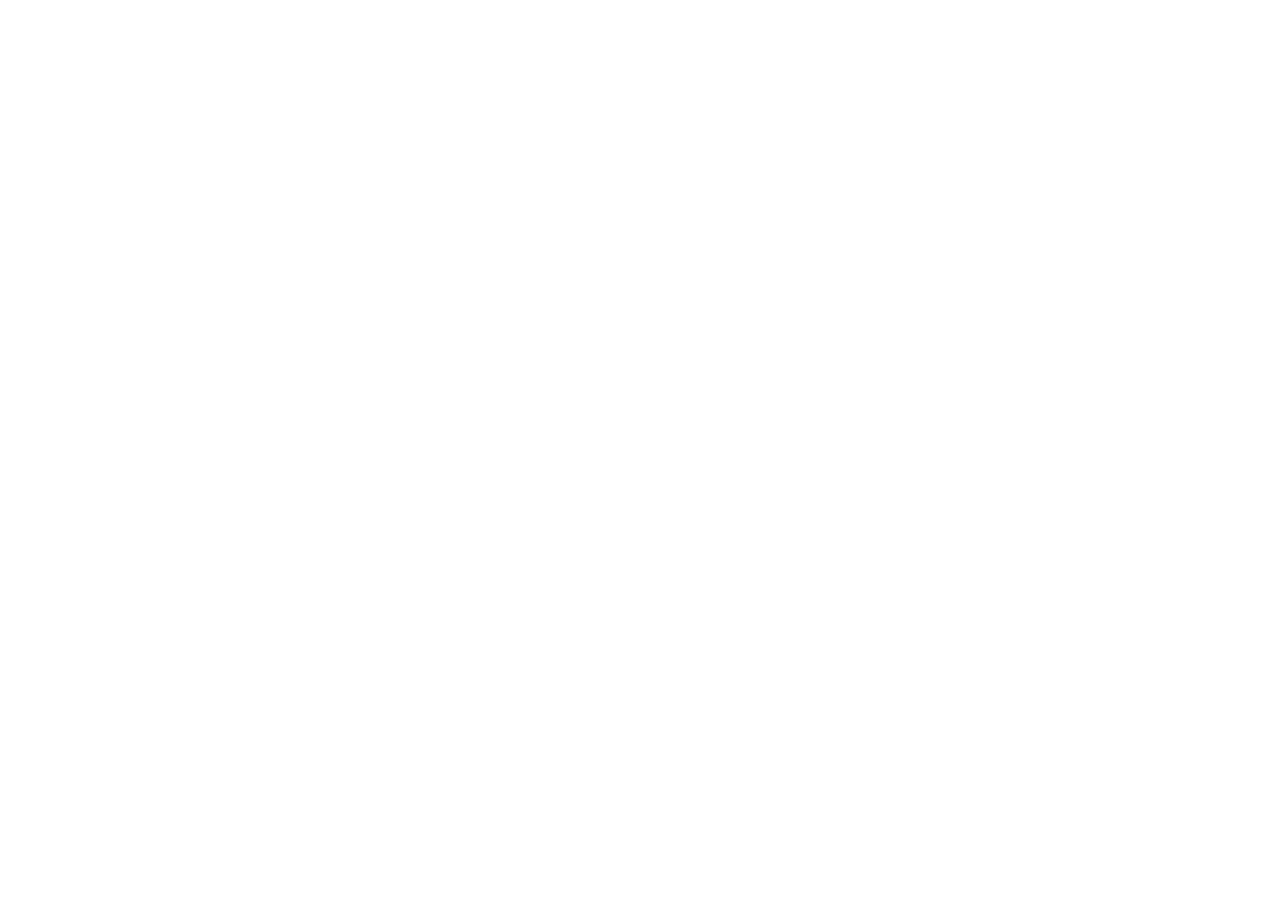
==== about.html @ 77024412 "add initial file structure" ====
<!DOCTYPE html>
<html>
<head>

<!-- STYLE SHEETS -->
<link rel="stylesheet" type="text/css" href="style.css">
<link rel="stylesheet" type="text/css" href="bootstrap.css">
<link rel="stylesheet" type="text/css" href="bootstrap.css.map">
<link rel="stylesheet" type="text/css" href="bootstrap-theme.css">
<link rel="stylesheet" type="text/css" href="bootstrap-theme.css.map">

<!-- JAVA SCRIPTS -->

<script type="text/javascript" src="bootstrap.js"></script>
<script type="text/javascript" src="npm.js"></script>
<script type="text/javascript" src="script.js"></script>

	<title>scriptBeer</title>
</head>
<body>

</body>
</html>
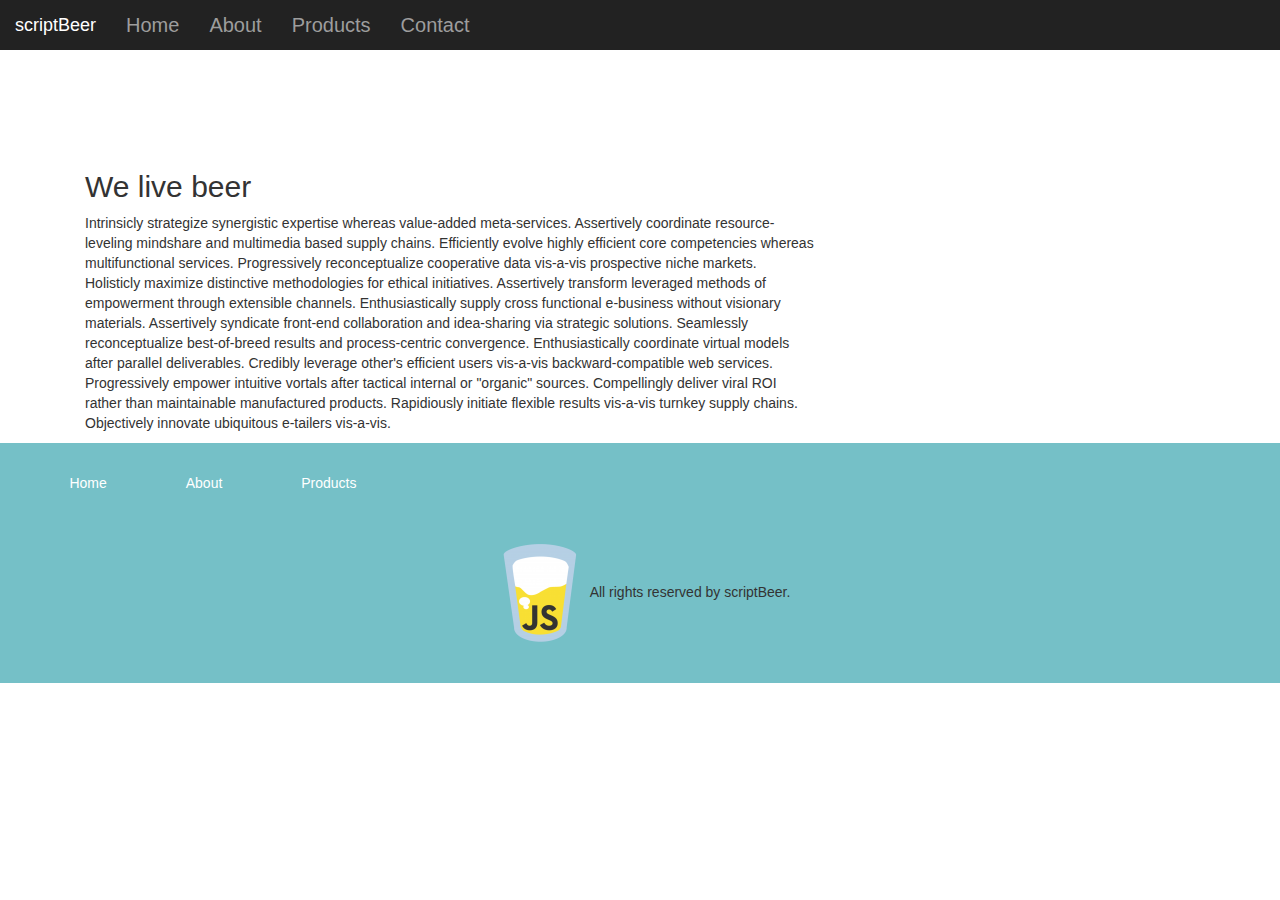
==== commit 4dafe524: "changed footer" ====
--- a/about.html
+++ b/about.html
@@ -1,23 +1,95 @@
 <!DOCTYPE html>
 <html>
+
 <head>
 
-<!-- STYLE SHEETS -->
-<link rel="stylesheet" type="text/css" href="style.css">
-<link rel="stylesheet" type="text/css" href="bootstrap.css">
-<link rel="stylesheet" type="text/css" href="bootstrap.css.map">
-<link rel="stylesheet" type="text/css" href="bootstrap-theme.css">
-<link rel="stylesheet" type="text/css" href="bootstrap-theme.css.map">
-
-<!-- JAVA SCRIPTS -->
-
-<script type="text/javascript" src="bootstrap.js"></script>
-<script type="text/javascript" src="npm.js"></script>
-<script type="text/javascript" src="script.js"></script>
+	<!-- STYLE SHEETS -->
+	<link rel="stylesheet" type="text/css" href="css/bootstrap.css">
+	<link rel="stylesheet" type="text/css" href="css/style.css">
+	<link type="text/css" rel="stylesheet" media="all" href="style.css" />
+	<!-- FONTS GO IN THE BOTTOM -->
+	<link href="https://fonts.googleapis.com/css?family=Roboto:400,700" rel="stylesheet">
+	<link href="https://fonts.googleapis.com/css?family=Amatic+SC" rel="stylesheet">
 
 	<title>scriptBeer</title>
+
 </head>
+
 <body>
 
+	<nav class="navbar navbar-inverse navbar-fixed-top">
+		<!-- Nav bar above container -->
+		<div class="container-fluid">
+			<div class="navbar-header">
+				<button type="button" class="navbar-toggle collapsed" data-toggle="collapse" data-target="#navbar" aria-expanded="false"
+				    aria-controls="navbar">
+            <span class="sr-only">Toggle navigation</span>
+            <span class="icon-bar"></span>
+            <span class="icon-bar"></span>
+            <span class="icon-bar"></span>
+          </button>
+				<a class="navbar-brand" href="#">scriptBeer</a>
+			</div>
+			<div id="navbar" class="collapse navbar-collapse">
+				<ul class="nav navbar-nav">
+					<li class="navfont"><a href="#">Home</a></li>
+					<li class="navfont"><a href="#about">About</a></li>
+					<li class="navfont"><a href="#contact">Products</a></li>
+					<li class="navfont"><a href="#contact">Contact</a></li>
+				</ul>
+			</div>
+			<!--/.nav-collapse -->
+		</div>
+		<!--container-fluid -->
+	</nav>
+
+	<!-- ----------- Content ------------- -->
+
+	<div class="container" style="padding-top: 150px">
+		<div class="col-xs-8 col-sm-8 col-md-8 col-lg-8">
+			<h2>We live beer</h2>
+			<p>Intrinsicly strategize synergistic expertise whereas value-added meta-services. Assertively coordinate resource-leveling
+				mindshare and multimedia based supply chains. Efficiently evolve highly efficient core competencies whereas multifunctional
+				services. Progressively reconceptualize cooperative data vis-a-vis prospective niche markets. Holisticly maximize distinctive
+				methodologies for ethical initiatives. Assertively transform leveraged methods of empowerment through extensible channels.
+				Enthusiastically supply cross functional e-business without visionary materials. Assertively syndicate front-end collaboration
+				and idea-sharing via strategic solutions. Seamlessly reconceptualize best-of-breed results and process-centric convergence.
+				Enthusiastically coordinate virtual models after parallel deliverables. Credibly leverage other's efficient users vis-a-vis
+				backward-compatible web services. Progressively empower intuitive vortals after tactical internal or "organic" sources.
+				Compellingly deliver viral ROI rather than maintainable manufactured products. Rapidiously initiate flexible results
+				vis-a-vis turnkey supply chains. Objectively innovate ubiquitous e-tailers vis-a-vis.</p>
+		</div>
+		<div class="col-xs-4 col-sm-4 col-md-4 col-lg-4">
+		</div>
+	</div>
+
+	<!-- ----------- Footer ------------- -->
+	
+	<div class="container-fluid lastfooter">
+		<div class="col-md-12 contentcolumn">
+			<ul class="nav nav-justified" id="menucolumn">
+				<li role="navigation"><a class="active"><a href="#">Home</a></li>
+				<li role="navigation"><a href="#">About</a></li>
+				<li role="navigation"><a href="#">Products</a></li>
+			</ul>
+		</div>
+		<div class="col-md-12 contentcolumn" id="logocolumn">
+			<img id="beerlogo" src="images/beerjs.png">All rights reserved by scriptBeer.</img>
+		</div>
+	</div>
+	</div>
+	<!-- /.container -->
+
+	<!-- ----------  SCRIPTS ------------  -->
+
+
+	<script src="js/jquery.js"></script>
+	<script src="js/parallax.js"></script>
+	<script src="js/bootstrap.js"></script>
+	<script src="js/script.js"></script>
+
+
+
 </body>
+
 </html>--- a/css/style.css
+++ b/css/style.css
@@ -0,0 +1,108 @@
+.navbar {
+	border:none;
+
+
+}
+
+
+
+
+.navfont {
+	font-family: 'Roboto', bold 700;
+	font-size: 20px;
+	
+
+}
+
+.navbar-transparent {
+    background:transparent;
+    color:white;
+}
+
+.row1 {												/*H1 header */
+	padding-top: 230px;
+	text-align: center;
+
+}
+
+.row2 {												/*H3 header*/
+	text-align: center;
+	padding-top:100px;
+}
+
+
+.contentcolumn {
+    text-align: center;
+    margin-top: 50px;
+    margin-bottom: 50px; 
+}
+
+.beericons {
+    width: 150px;
+    height: 150px;
+}
+
+.icontext {
+    padding: 30px;
+}
+
+.h1 {
+	font-family: 'Roboto', bold 700;				/*Organically Brewed Beer*/
+	font-size: 70px;
+	color: white;
+
+	
+
+}
+
+.h3 {
+	font-family: 'Roboto', bold 700;				/*Only from the Freshest ingridients*/
+	font-size: 40px;
+	color:white;
+}
+
+.poptext {
+    text-align: center;
+    margin: 15% 0%;
+    font-family: 'Amatic SC', cursive;				/*Damn that looks good */
+    font-size: 7em;
+    color: white;
+
+}
+
+/* FOOTER CSS */
+
+.lastfooter {
+    background-color: #75C0C7;
+}
+
+.lastfooter .contentcolumn {
+    text-align: right;
+    margin-top: 0px;
+    margin-bottom: 40px; 
+}
+
+#logocolumn {
+    text-align: center;
+}
+
+#menucolumn {
+    text-align: center;
+    padding: 0px 0px;
+    margin: 0px 0px;
+}
+
+#beerlogo {
+    width: 100px;
+    height: 100px;
+}
+
+.nav > li > a {
+    color: white;
+    text-align: center;
+}
+
+.nav > li > a:hover,
+.nav > li > a:focus {
+  text-decoration: none;
+  color: #F9DF34;
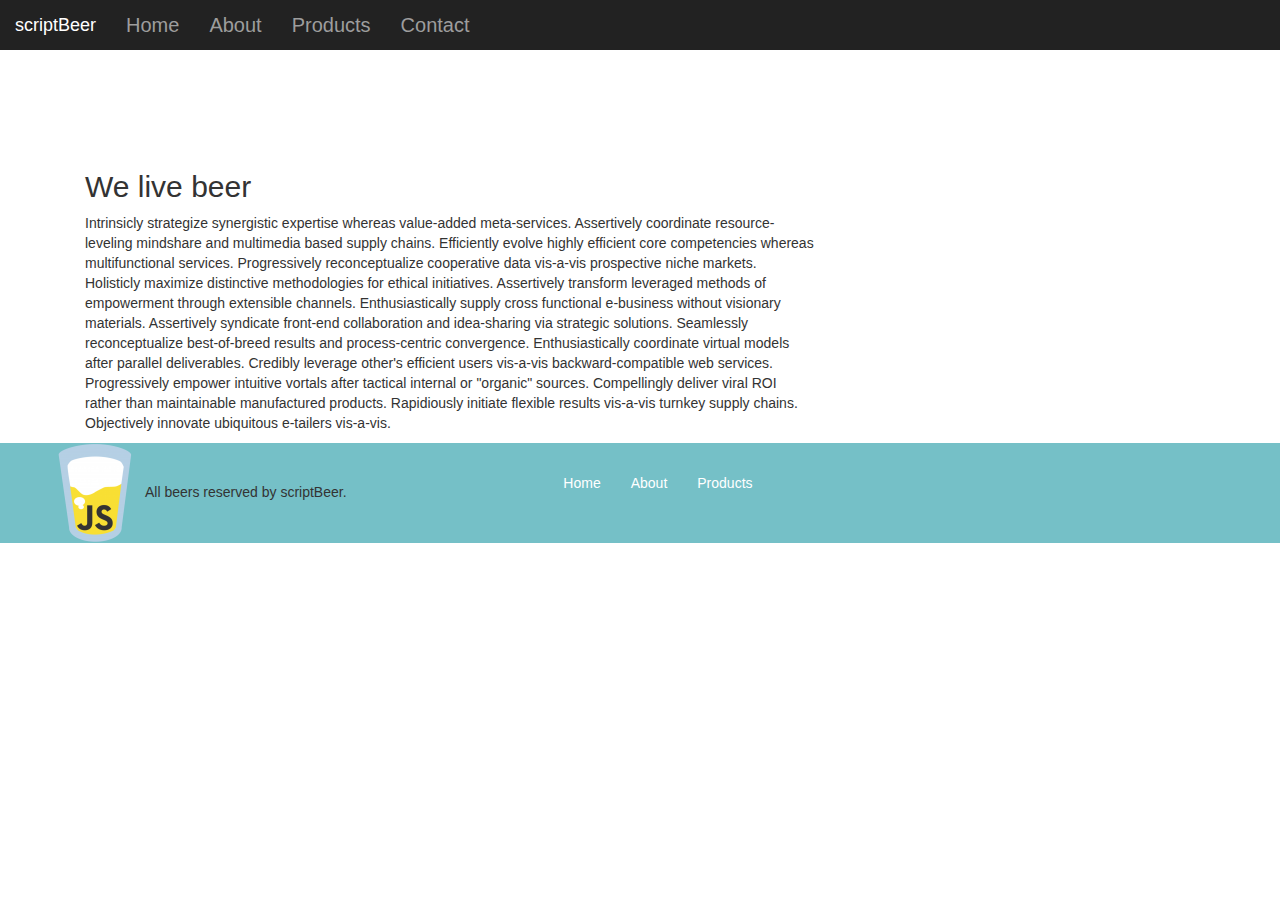
==== commit 9aaf9f2b: "commit for merge" ====
--- a/about.html
+++ b/about.html
@@ -65,19 +65,20 @@
 
 	<!-- ----------- Footer ------------- -->
 	
-	<div class="container-fluid lastfooter">
-		<div class="col-md-12 contentcolumn">
-			<ul class="nav nav-justified" id="menucolumn">
-				<li role="navigation"><a class="active"><a href="#">Home</a></li>
-				<li role="navigation"><a href="#">About</a></li>
-				<li role="navigation"><a href="#">Products</a></li>
-			</ul>
-		</div>
-		<div class="col-md-12 contentcolumn" id="logocolumn">
-			<img id="beerlogo" src="images/beerjs.png">All rights reserved by scriptBeer.</img>
-		</div>
-	</div>
-	</div>
+    <div class="container-fluid lastfooter">
+      <div class="row">
+      <div class="col-md-5">
+        <img id="beerlogo" src="images/beerjs.png" style="margin-left: 30px;">All beers reserved by scriptBeer.</img>
+      </div>
+      <div class="col-md-4">
+        <ul class="nav nav-justified"  id="menucolumn">
+          <li role="navigation"><a class="active"><a href="#">Home</a></li>
+          <li role="navigation"><a href="#">About</a></li>
+          <li role="navigation"><a href="#">Products</a></li>
+        </ul>
+      </div>
+      <div>
+    </div>
 	<!-- /.container -->
 
 	<!-- ----------  SCRIPTS ------------  -->
@@ -89,7 +90,5 @@
 	<script src="js/script.js"></script>
 
 
-
 </body>
-
 </html>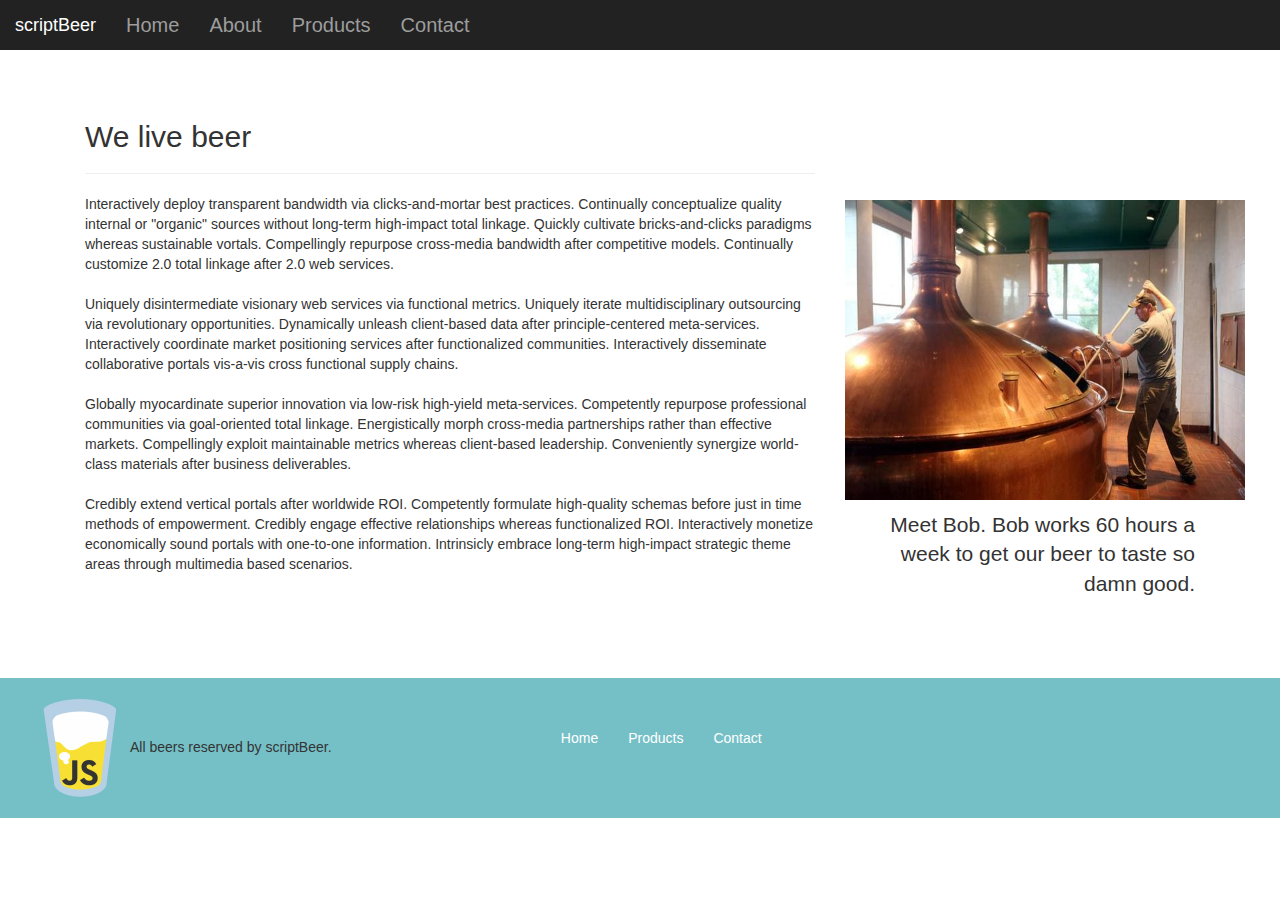
==== commit 4a9f03d2: "add about page" ====
--- a/about.html
+++ b/about.html
@@ -45,21 +45,20 @@
 
 	<!-- ----------- Content ------------- -->
 
-	<div class="container" style="padding-top: 150px">
+	<div class="container" style="padding-top: 100px; padding-bottom: 60px">
 		<div class="col-xs-8 col-sm-8 col-md-8 col-lg-8">
-			<h2>We live beer</h2>
-			<p>Intrinsicly strategize synergistic expertise whereas value-added meta-services. Assertively coordinate resource-leveling
-				mindshare and multimedia based supply chains. Efficiently evolve highly efficient core competencies whereas multifunctional
-				services. Progressively reconceptualize cooperative data vis-a-vis prospective niche markets. Holisticly maximize distinctive
-				methodologies for ethical initiatives. Assertively transform leveraged methods of empowerment through extensible channels.
-				Enthusiastically supply cross functional e-business without visionary materials. Assertively syndicate front-end collaboration
-				and idea-sharing via strategic solutions. Seamlessly reconceptualize best-of-breed results and process-centric convergence.
-				Enthusiastically coordinate virtual models after parallel deliverables. Credibly leverage other's efficient users vis-a-vis
-				backward-compatible web services. Progressively empower intuitive vortals after tactical internal or "organic" sources.
-				Compellingly deliver viral ROI rather than maintainable manufactured products. Rapidiously initiate flexible results
-				vis-a-vis turnkey supply chains. Objectively innovate ubiquitous e-tailers vis-a-vis.</p>
+			<h2>We live beer<hr></h2>
+			<p>Interactively deploy transparent bandwidth via clicks-and-mortar best practices. Continually conceptualize quality internal or "organic" sources without long-term high-impact total linkage. Quickly cultivate bricks-and-clicks paradigms whereas sustainable vortals. Compellingly repurpose cross-media bandwidth after competitive models. Continually customize 2.0 total linkage after 2.0 web services. <br></br>
+
+			Uniquely disintermediate visionary web services via functional metrics. Uniquely iterate multidisciplinary outsourcing via revolutionary opportunities. Dynamically unleash client-based data after principle-centered meta-services. Interactively coordinate market positioning services after functionalized communities. Interactively disseminate collaborative portals vis-a-vis cross functional supply chains.<br></br>
+
+			Globally myocardinate superior innovation via low-risk high-yield meta-services. Competently repurpose professional communities via goal-oriented total linkage. Energistically morph cross-media partnerships rather than effective markets. Compellingly exploit maintainable metrics whereas client-based leadership. Conveniently synergize world-class materials after business deliverables.<br></br>
+
+			Credibly extend vertical portals after worldwide ROI. Competently formulate high-quality schemas before just in time methods of empowerment. Credibly engage effective relationships whereas functionalized ROI. Interactively monetize economically sound portals with one-to-one information. Intrinsicly embrace long-term high-impact strategic theme areas through multimedia based scenarios.</p></br>
 		</div>
-		<div class="col-xs-4 col-sm-4 col-md-4 col-lg-4">
+		<div class="col-xs-4 col-sm-4 col-md-4 col-lg-4" style="padding-top: 100px;">
+			<img src="images/mikebeer.jpg" style="width: 400px; height: 300px;"></img>
+			<h6 class="lead" style="text-align: right">Meet Bob. Bob works 60 hours a week to get our beer to taste so damn good.</h6>
 		</div>
 	</div>
 
@@ -72,9 +71,9 @@
       </div>
       <div class="col-md-4">
         <ul class="nav nav-justified"  id="menucolumn">
-          <li role="navigation"><a class="active"><a href="#">Home</a></li>
-          <li role="navigation"><a href="#">About</a></li>
-          <li role="navigation"><a href="#">Products</a></li>
+          <li role="navigation"><a class="active"><a href="index.html">Home</a></li>
+          <li role="navigation"><a href="products.html">Products</a></li>
+          <li role="navigation"><a href="contact.html">Contact</a></li>
         </ul>
       </div>
       <div>
--- a/css/style.css
+++ b/css/style.css
@@ -3,9 +3,6 @@
 
 
 }
-
-
-
 
 .navfont {
 	font-family: 'Roboto', bold 700;
@@ -50,9 +47,6 @@
 	font-family: 'Roboto', bold 700;				/*Organically Brewed Beer*/
 	font-size: 70px;
 	color: white;
-
-	
-
 }
 
 .h3 {
@@ -74,6 +68,7 @@
 
 .lastfooter {
     background-color: #75C0C7;
+    padding: 20px 0px;
 }
 
 .lastfooter .contentcolumn {
@@ -95,6 +90,7 @@
 #beerlogo {
     width: 100px;
     height: 100px;
+
 }
 
 .nav > li > a {
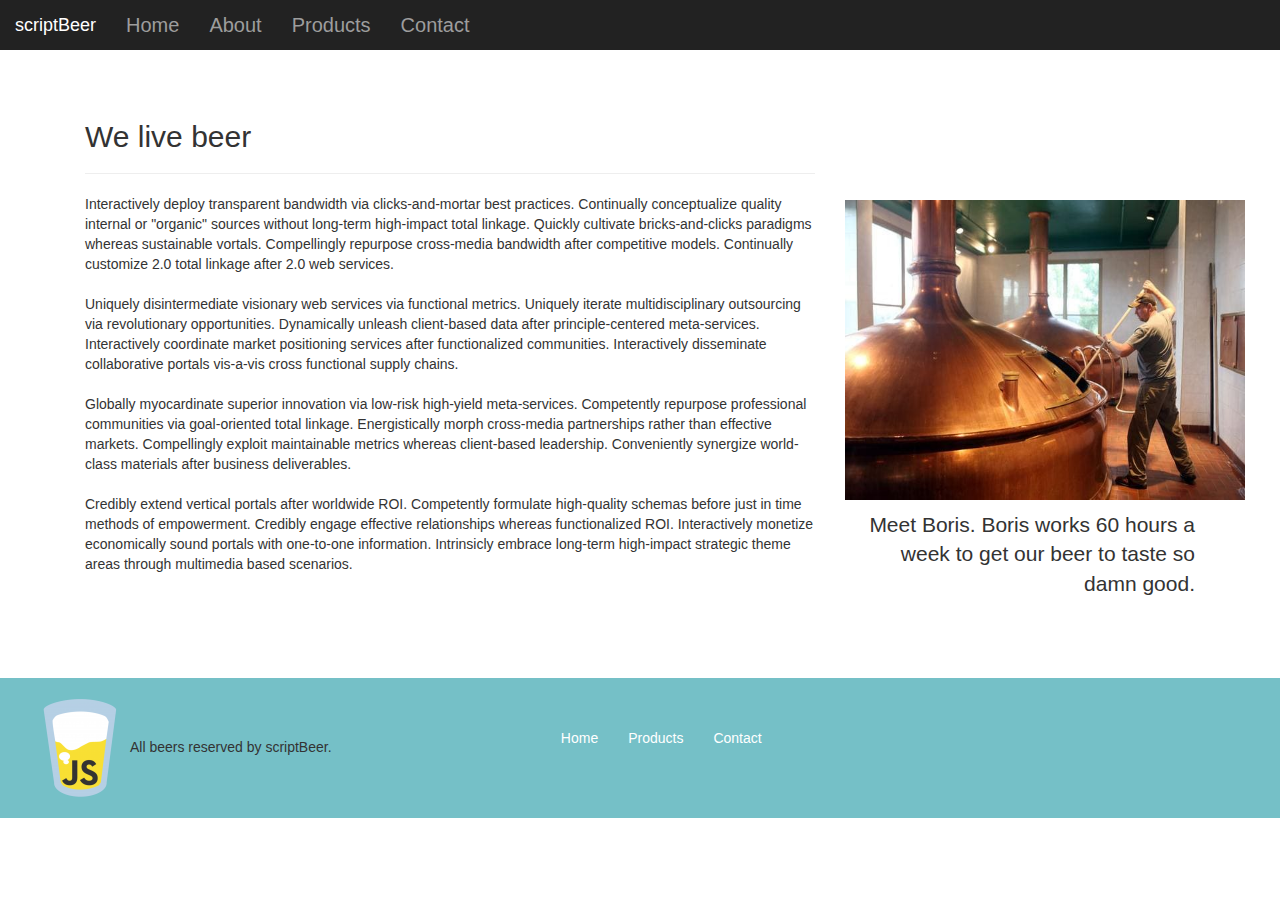
==== commit 44f4936b: "test" ====
--- a/about.html
+++ b/about.html
@@ -58,7 +58,7 @@
 		</div>
 		<div class="col-xs-4 col-sm-4 col-md-4 col-lg-4" style="padding-top: 100px;">
 			<img src="images/mikebeer.jpg" style="width: 400px; height: 300px;"></img>
-			<h6 class="lead" style="text-align: right">Meet Bob. Bob works 60 hours a week to get our beer to taste so damn good.</h6>
+			<h6 class="lead" style="text-align: right">Meet Boris. Boris works 60 hours a week to get our beer to taste so damn good.</h6>
 		</div>
 	</div>
 
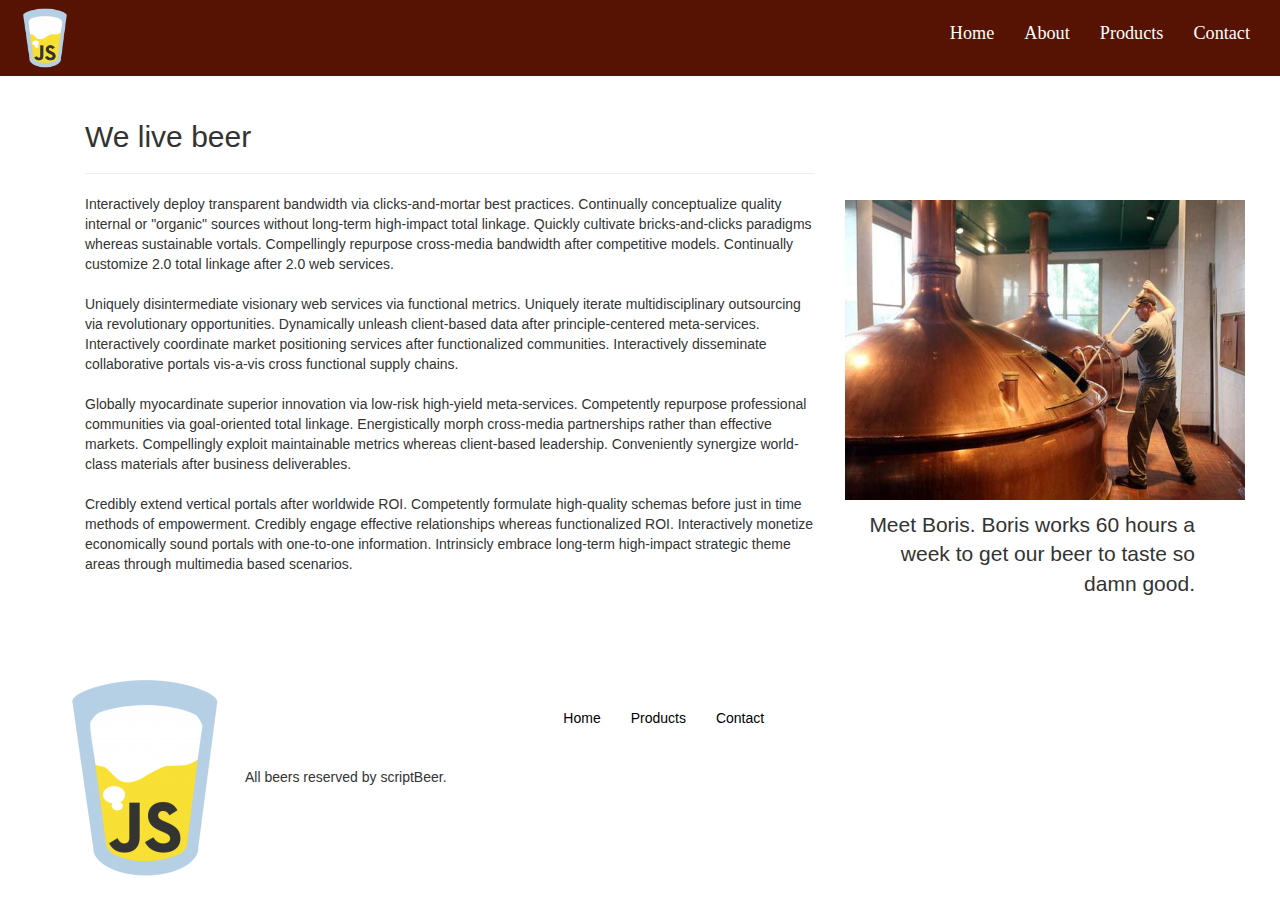
==== commit 5f197b8b: "mod" ====
--- a/about.html
+++ b/about.html
@@ -17,31 +17,33 @@
 
 <body>
 
-	<nav class="navbar navbar-inverse navbar-fixed-top">
-		<!-- Nav bar above container -->
-		<div class="container-fluid">
-			<div class="navbar-header">
-				<button type="button" class="navbar-toggle collapsed" data-toggle="collapse" data-target="#navbar" aria-expanded="false"
-				    aria-controls="navbar">
+
+  <nav class="navbar navbar-fixed-top navstyle">
+    <!-- Nav bar above container -->
+    <div class="container-fluid">
+      <div class="navbar-header">
+        <button type="button" class="navbar-toggle collapsed" data-toggle="collapse" data-target="#navbar" aria-expanded="false"
+          aria-controls="navbar">
             <span class="sr-only">Toggle navigation</span>
             <span class="icon-bar"></span>
             <span class="icon-bar"></span>
             <span class="icon-bar"></span>
           </button>
-				<a class="navbar-brand" href="#">scriptBeer</a>
-			</div>
-			<div id="navbar" class="collapse navbar-collapse">
-				<ul class="nav navbar-nav">
-					<li class="navfont"><a href="#">Home</a></li>
-					<li class="navfont"><a href="#about">About</a></li>
-					<li class="navfont"><a href="#contact">Products</a></li>
-					<li class="navfont"><a href="#contact">Contact</a></li>
-				</ul>
-			</div>
-			<!--/.nav-collapse -->
-		</div>
-		<!--container-fluid -->
-	</nav>
+        <a href="#" class="navbar-left"><img id="nav-logo" src="images/beerjs.png"></a>
+      </div>
+      <div id="navbar" class="collapse navbar-collapse navbar-right">
+        <ul class="nav navbar-nav">
+          <li class="navfont"><a href="#">Home</a></li>
+          <li class="navfont"><a href="about.html">About</a></li>
+          <li class="navfont"><a href="products.html">Products</a></li>
+          <li class="navfont"><a href="contact.html">Contact</a></li>
+        </ul>
+      </div>
+      <!--/.nav-collapse -->
+    </div>
+    <!--container-fluid -->
+  </nav>
+  <!-- h1 and h2 landing page  -->
 
 	<!-- ----------- Content ------------- -->
 
--- a/css/style.css
+++ b/css/style.css
@@ -1,19 +1,23 @@
 .navbar {
 	border:none;
+}
 
+.navfont {
+	font-family: 'Quicksand';
+    font-size: 1.3em;
 
 }
 
-.navfont {
-	font-family: 'Roboto', bold 700;
-	font-size: 20px;
-	
-
+.navstyle {
+    background:#561303;
+    color:white;
+    opacity: 1 ;
+    padding: 8px 0px;
 }
 
-.navbar-transparent {
-    background:transparent;
-    color:white;
+#nav-logo {
+    width: 60px;
+    height: 60px;
 }
 
 .row1 {												/*H1 header */
@@ -44,22 +48,23 @@
 }
 
 .h1 {
-	font-family: 'Roboto', bold 700;				/*Organically Brewed Beer*/
-	font-size: 70px;
+	font-family: 'Ranga', cursive;				/*Organically Brewed Beer*/
+	font-size: 6em;
 	color: white;
+    
 }
 
 .h3 {
-	font-family: 'Roboto', bold 700;				/*Only from the Freshest ingridients*/
-	font-size: 40px;
+	font-family: 'Quicksand';			/*Only from the Freshest ingridients*/
+	font-size: 30px;
 	color:white;
 }
 
 .poptext {
     text-align: center;
     margin: 15% 0%;
-    font-family: 'Amatic SC', cursive;				/*Damn that looks good */
-    font-size: 7em;
+    font-family: 'Ranga', cursive;				/*Damn that looks good */
+    font-size: 5em;
     color: white;
 
 }
@@ -67,14 +72,14 @@
 /* FOOTER CSS */
 
 .lastfooter {
-    background-color: #75C0C7;
-    padding: 20px 0px;
+    background-color: white;
+    padding-bottom: 10px;
 }
 
 .lastfooter .contentcolumn {
-    text-align: right;
+    text-align: center;
     margin-top: 0px;
-    margin-bottom: 40px; 
+    margin-bottom: 20px; 
 }
 
 #logocolumn {
@@ -87,14 +92,13 @@
     margin: 0px 0px;
 }
 
-#beerlogo {
-    width: 100px;
-    height: 100px;
-
+.nav > li > a {
+    color: white;
+    text-align: center;
 }
 
-.nav > li > a {
-    color: white;
+.nav-justified > li > a {
+    color: black;
     text-align: center;
 }
 
@@ -102,3 +106,11 @@
 .nav > li > a:focus {
   text-decoration: none;
   color: #F9DF34;
+}
+
+/* CSS for G map */
+
+#map {
+  height: 400px;
+  width: 100%;  
+}
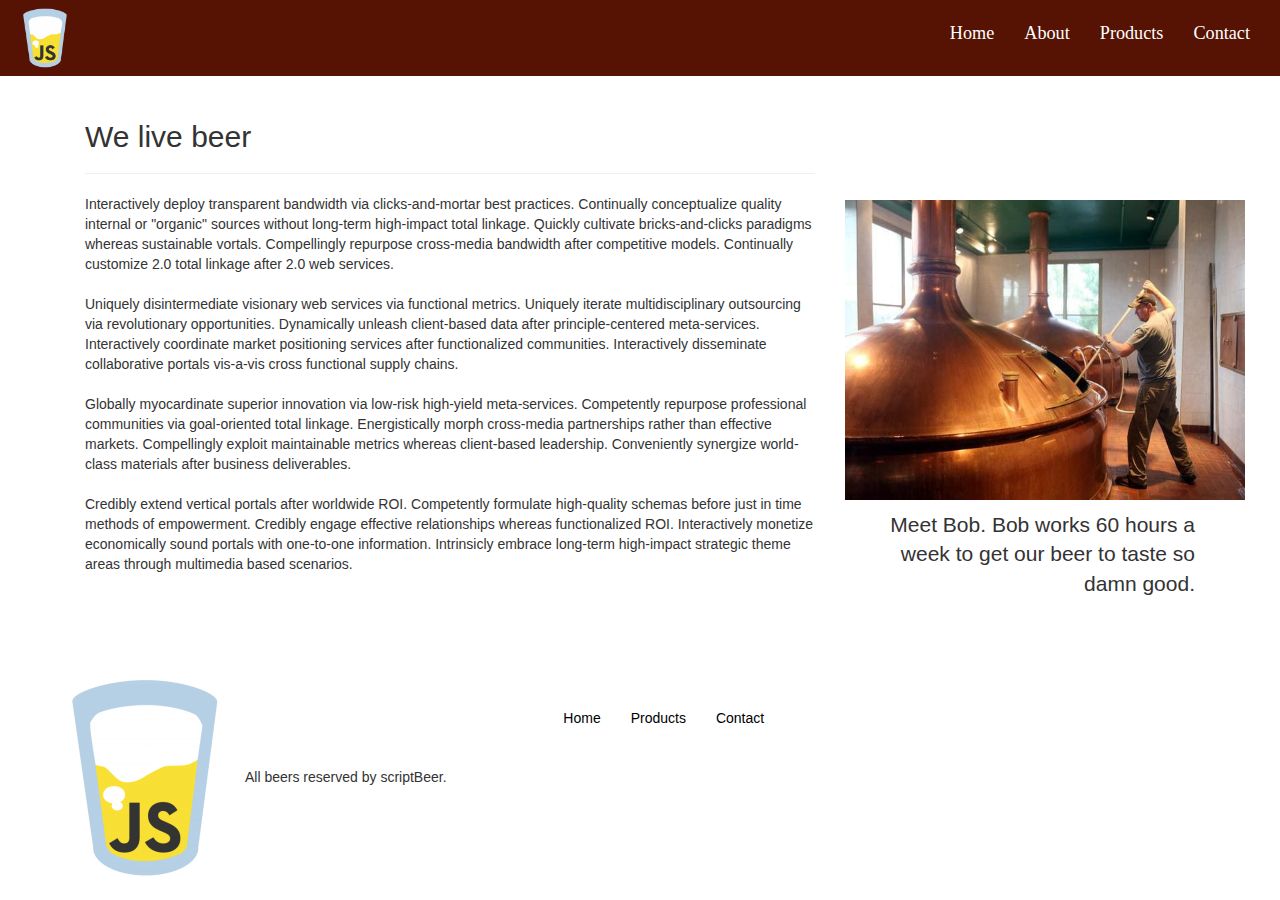
==== commit dbc8651b: "change nav" ====
--- a/about.html
+++ b/about.html
@@ -16,7 +16,6 @@
 </head>
 
 <body>
-
 
   <nav class="navbar navbar-fixed-top navstyle">
     <!-- Nav bar above container -->
@@ -60,7 +59,7 @@
 		</div>
 		<div class="col-xs-4 col-sm-4 col-md-4 col-lg-4" style="padding-top: 100px;">
 			<img src="images/mikebeer.jpg" style="width: 400px; height: 300px;"></img>
-			<h6 class="lead" style="text-align: right">Meet Boris. Boris works 60 hours a week to get our beer to taste so damn good.</h6>
+			<h6 class="lead" style="text-align: right">Meet Bob. Bob works 60 hours a week to get our beer to taste so damn good.</h6>
 		</div>
 	</div>
 
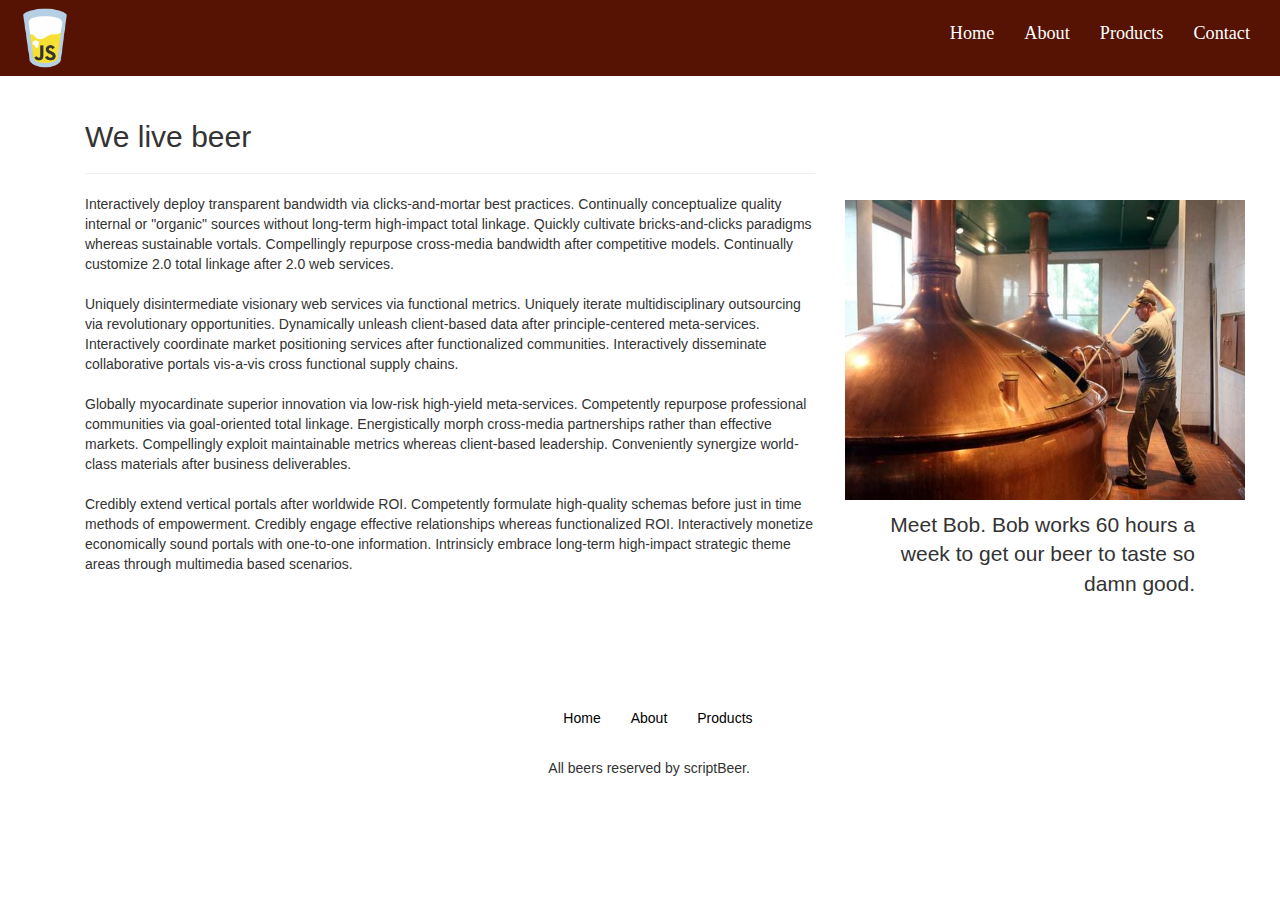
==== commit e6f317d8: "add nav" ====
--- a/about.html
+++ b/about.html
@@ -65,21 +65,18 @@
 
 	<!-- ----------- Footer ------------- -->
 	
-    <div class="container-fluid lastfooter">
-      <div class="row">
-      <div class="col-md-5">
-        <img id="beerlogo" src="images/beerjs.png" style="margin-left: 30px;">All beers reserved by scriptBeer.</img>
-      </div>
-      <div class="col-md-4">
-        <ul class="nav nav-justified"  id="menucolumn">
-          <li role="navigation"><a class="active"><a href="index.html">Home</a></li>
+  <div class="container-fluid lastfooter">
+    <div class="row">
+      <div class="col-md-4 col-md-offset-5">
+        <ul class="nav nav-justified" id="menucolumn">
+          <li role="navigation"><a class="active"><a href="#">Home</a></li>
+          <li role="navigation"><a href="about.html">About</a></li>
           <li role="navigation"><a href="products.html">Products</a></li>
-          <li role="navigation"><a href="contact.html">Contact</a></li>
         </ul>
+        <p><br>All beers reserved by scriptBeer.</p>
       </div>
       <div>
-    </div>
-	<!-- /.container -->
+      </div>
 
 	<!-- ----------  SCRIPTS ------------  -->
 
